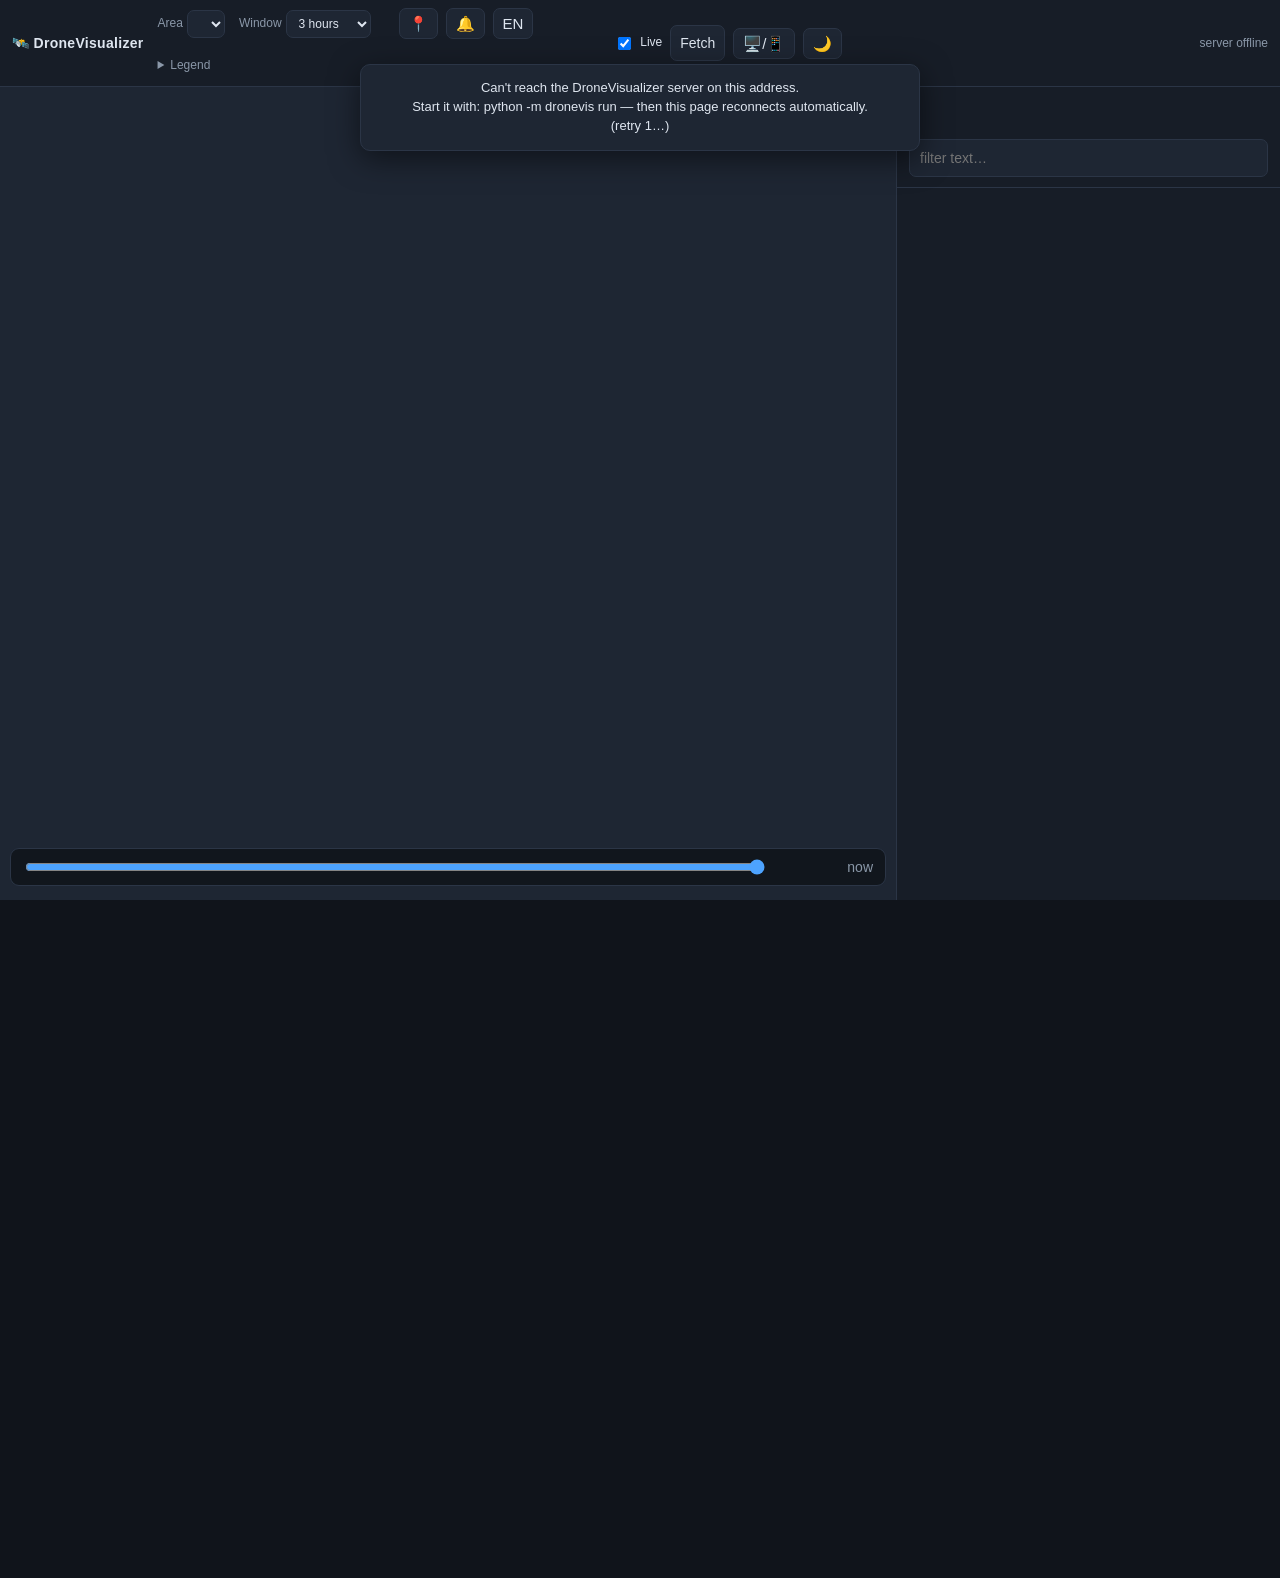
==== dronevis/web/index.html @ 04080d50 "0.9.2: mobile fixes for the 0.9.0 UI Top bar overflowed a phone and didn't scroll: - freshness pill " ====
<!DOCTYPE html>
<html lang="en">
<head>
  <meta charset="utf-8" />
  <meta name="viewport" content="width=device-width, initial-scale=1, viewport-fit=cover, maximum-scale=1, user-scalable=no" />
  <meta name="theme-color" content="#10141b" />
  <meta name="mobile-web-app-capable" content="yes" />
  <meta name="apple-mobile-web-app-capable" content="yes" />
  <meta name="apple-mobile-web-app-status-bar-style" content="black-translucent" />
  <meta name="apple-mobile-web-app-title" content="DroneVis" />
  <title>DroneVisualizer</title>
  <link rel="manifest" href="manifest.webmanifest" />
  <link rel="icon" href="icon.svg" type="image/svg+xml" />
  <link rel="apple-touch-icon" href="icon.svg" />
  <link rel="stylesheet" href="vendor/leaflet/leaflet.css" />
  <link rel="stylesheet" href="style.css" />
</head>
<body>
  <header id="bar">
    <div class="brand">🛰️ <span data-i18n="brand">DroneVisualizer</span></div>

    <button id="filtersToggle" class="icon-btn" aria-label="Filters" title="Filters">☰</button>

    <div id="filters">
      <label><span data-i18n="area">Area</span>
        <select id="area"></select>
      </label>
      <label><span data-i18n="window">Window</span>
        <select id="window">
          <option value="5m">5 min</option>
          <option value="15m">15 min</option>
          <option value="30m">30 min</option>
          <option value="1h">1 hour</option>
          <option value="2h">2 hours</option>
          <option value="3h" selected>3 hours</option>
          <option value="6h">6 hours</option>
          <option value="12h">12 hours</option>
          <option value="24h">24 hours</option>
          <option value="48h">48 hours</option>
        </select>
      </label>
      <div id="threats" class="chips"></div>
      <div id="moreActions">
        <button id="geo" class="icon-btn" title="My location">📍</button>
        <button id="sound" class="icon-btn" title="Alert sound">🔔</button>
        <button id="lang" class="icon-btn" title="Language">EN</button>
      </div>
      <details id="legendBox">
        <summary data-i18n="legend">Legend</summary>
        <div id="legend"></div>
      </details>
    </div>

    <div class="bar-actions">
      <span id="freshness" class="freshness"></span>
      <label class="live"><input type="checkbox" id="live" checked /> <span data-i18n="live">Live</span></label>
      <button id="ingestBtn" data-i18n="fetch" title="Fetch new posts now">Fetch</button>
      <button id="layout" class="icon-btn" title="Layout: auto / desktop / mobile">🖥️</button>
      <button id="theme" class="icon-btn" title="Toggle map theme">🌙</button>
    </div>
    <span id="status" class="status"></span>
  </header>

  <div id="main">
    <div id="mapWrap">
      <div id="map"></div>
      <div id="scrubWrap">
        <input type="range" id="scrub" min="0" max="100" value="100" aria-label="History" />
        <span id="scrubLabel">now</span>
      </div>
    </div>

    <aside id="stream">
      <button id="sheetHandle" aria-label="Expand feed">
        <span class="grip"></span>
        <span id="sheetSummary">Feed</span>
      </button>
      <div class="stream-head">
        <div id="timeline" aria-hidden="true"></div>
        <div id="channels" class="chips"></div>
        <input type="search" id="search" data-i18n-ph="filterText" placeholder="filter text…" />
      </div>
      <ul id="msgs"></ul>
    </aside>
  </div>

  <script src="vendor/leaflet/leaflet.js"></script>
  <script src="app.js"></script>
</body>
</html>
---- dronevis/web/vendor/leaflet/leaflet.css ----
/* required styles */

.leaflet-pane,
.leaflet-tile,
.leaflet-marker-icon,
.leaflet-marker-shadow,
.leaflet-tile-container,
.leaflet-pane > svg,
.leaflet-pane > canvas,
.leaflet-zoom-box,
.leaflet-image-layer,
.leaflet-layer {
	position: absolute;
	left: 0;
	top: 0;
	}
.leaflet-container {
	overflow: hidden;
	}
.leaflet-tile,
.leaflet-marker-icon,
.leaflet-marker-shadow {
	-webkit-user-select: none;
	   -moz-user-select: none;
	        user-select: none;
	  -webkit-user-drag: none;
	}
/* Prevents IE11 from highlighting tiles in blue */
.leaflet-tile::selection {
	background: transparent;
}
/* Safari renders non-retina tile on retina better with this, but Chrome is worse */
.leaflet-safari .leaflet-tile {
	image-rendering: -webkit-optimize-contrast;
	}
/* hack that prevents hw layers "stretching" when loading new tiles */
.leaflet-safari .leaflet-tile-container {
	width: 1600px;
	height: 1600px;
	-webkit-transform-origin: 0 0;
	}
.leaflet-marker-icon,
.leaflet-marker-shadow {
	display: block;
	}
/* .leaflet-container svg: reset svg max-width decleration shipped in Joomla! (joomla.org) 3.x */
/* .leaflet-container img: map is broken in FF if you have max-width: 100% on tiles */
.leaflet-container .leaflet-overlay-pane svg {
	max-width: none !important;
	max-height: none !important;
	}
.leaflet-container .leaflet-marker-pane img,
.leaflet-container .leaflet-shadow-pane img,
.leaflet-container .leaflet-tile-pane img,
.leaflet-container img.leaflet-image-layer,
.leaflet-container .leaflet-tile {
	max-width: none !important;
	max-height: none !important;
	width: auto;
	padding: 0;
	}

.leaflet-container img.leaflet-tile {
	/* See: https://bugs.chromium.org/p/chromium/issues/detail?id=600120 */
	mix-blend-mode: plus-lighter;
}

.leaflet-container.leaflet-touch-zoom {
	-ms-touch-action: pan-x pan-y;
	touch-action: pan-x pan-y;
	}
.leaflet-container.leaflet-touch-drag {
	-ms-touch-action: pinch-zoom;
	/* Fallback for FF which doesn't support pinch-zoom */
	touch-action: none;
	touch-action: pinch-zoom;
}
.leaflet-container.leaflet-touch-drag.leaflet-touch-zoom {
	-ms-touch-action: none;
	touch-action: none;
}
.leaflet-container {
	-webkit-tap-highlight-color: transparent;
}
.leaflet-container a {
	-webkit-tap-highlight-color: rgba(51, 181, 229, 0.4);
}
.leaflet-tile {
	filter: inherit;
	visibility: hidden;
	}
.leaflet-tile-loaded {
	visibility: inherit;
	}
.leaflet-zoom-box {
	width: 0;
	height: 0;
	-moz-box-sizing: border-box;
	     box-sizing: border-box;
	z-index: 800;
	}
/* workaround for https://bugzilla.mozilla.org/show_bug.cgi?id=888319 */
.leaflet-overlay-pane svg {
	-moz-user-select: none;
	}

.leaflet-pane         { z-index: 400; }

.leaflet-tile-pane    { z-index: 200; }
.leaflet-overlay-pane { z-index: 400; }
.leaflet-shadow-pane  { z-index: 500; }
.leaflet-marker-pane  { z-index: 600; }
.leaflet-tooltip-pane   { z-index: 650; }
.leaflet-popup-pane   { z-index: 700; }

.leaflet-map-pane canvas { z-index: 100; }
.leaflet-map-pane svg    { z-index: 200; }

.leaflet-vml-shape {
	width: 1px;
	height: 1px;
	}
.lvml {
	behavior: url(#default#VML);
	display: inline-block;
	position: absolute;
	}


/* control positioning */

.leaflet-control {
	position: relative;
	z-index: 800;
	pointer-events: visiblePainted; /* IE 9-10 doesn't have auto */
	pointer-events: auto;
	}
.leaflet-top,
.leaflet-bottom {
	position: absolute;
	z-index: 1000;
	pointer-events: none;
	}
.leaflet-top {
	top: 0;
	}
.leaflet-right {
	right: 0;
	}
.leaflet-bottom {
	bottom: 0;
	}
.leaflet-left {
	left: 0;
	}
.leaflet-control {
	float: left;
	clear: both;
	}
.leaflet-right .leaflet-control {
	float: right;
	}
.leaflet-top .leaflet-control {
	margin-top: 10px;
	}
.leaflet-bottom .leaflet-control {
	margin-bottom: 10px;
	}
.leaflet-left .leaflet-control {
	margin-left: 10px;
	}
.leaflet-right .leaflet-control {
	margin-right: 10px;
	}


/* zoom and fade animations */

.leaflet-fade-anim .leaflet-popup {
	opacity: 0;
	-webkit-transition: opacity 0.2s linear;
	   -moz-transition: opacity 0.2s linear;
	        transition: opacity 0.2s linear;
	}
.leaflet-fade-anim .leaflet-map-pane .leaflet-popup {
	opacity: 1;
	}
.leaflet-zoom-animated {
	-webkit-transform-origin: 0 0;
	    -ms-transform-origin: 0 0;
	        transform-origin: 0 0;
	}
svg.leaflet-zoom-animated {
	will-change: transform;
}

.leaflet-zoom-anim .leaflet-zoom-animated {
	-webkit-transition: -webkit-transform 0.25s cubic-bezier(0,0,0.25,1);
	   -moz-transition:    -moz-transform 0.25s cubic-bezier(0,0,0.25,1);
	        transition:         transform 0.25s cubic-bezier(0,0,0.25,1);
	}
.leaflet-zoom-anim .leaflet-tile,
.leaflet-pan-anim .leaflet-tile {
	-webkit-transition: none;
	   -moz-transition: none;
	        transition: none;
	}

.leaflet-zoom-anim .leaflet-zoom-hide {
	visibility: hidden;
	}


/* cursors */

.leaflet-interactive {
	cursor: pointer;
	}
.leaflet-grab {
	cursor: -webkit-grab;
	cursor:    -moz-grab;
	cursor:         grab;
	}
.leaflet-crosshair,
.leaflet-crosshair .leaflet-interactive {
	cursor: crosshair;
	}
.leaflet-popup-pane,
.leaflet-control {
	cursor: auto;
	}
.leaflet-dragging .leaflet-grab,
.leaflet-dragging .leaflet-grab .leaflet-interactive,
.leaflet-dragging .leaflet-marker-draggable {
	cursor: move;
	cursor: -webkit-grabbing;
	cursor:    -moz-grabbing;
	cursor:         grabbing;
	}

/* marker & overlays interactivity */
.leaflet-marker-icon,
.leaflet-marker-shadow,
.leaflet-image-layer,
.leaflet-pane > svg path,
.leaflet-tile-container {
	pointer-events: none;
	}

.leaflet-marker-icon.leaflet-interactive,
.leaflet-image-layer.leaflet-interactive,
.leaflet-pane > svg path.leaflet-interactive,
svg.leaflet-image-layer.leaflet-interactive path {
	pointer-events: visiblePainted; /* IE 9-10 doesn't have auto */
	pointer-events: auto;
	}

/* visual tweaks */

.leaflet-container {
	background: #ddd;
	outline-offset: 1px;
	}
.leaflet-container a {
	color: #0078A8;
	}
.leaflet-zoom-box {
	border: 2px dotted #38f;
	background: rgba(255,255,255,0.5);
	}


/* general typography */
.leaflet-container {
	font-family: "Helvetica Neue", Arial, Helvetica, sans-serif;
	font-size: 12px;
	font-size: 0.75rem;
	line-height: 1.5;
	}


/* general toolbar styles */

.leaflet-bar {
	box-shadow: 0 1px 5px rgba(0,0,0,0.65);
	border-radius: 4px;
	}
.leaflet-bar a {
	background-color: #fff;
	border-bottom: 1px solid #ccc;
	width: 26px;
	height: 26px;
	line-height: 26px;
	display: block;
	text-align: center;
	text-decoration: none;
	color: black;
	}
.leaflet-bar a,
.leaflet-control-layers-toggle {
	background-position: 50% 50%;
	background-repeat: no-repeat;
	display: block;
	}
.leaflet-bar a:hover,
.leaflet-bar a:focus {
	background-color: #f4f4f4;
	}
.leaflet-bar a:first-child {
	border-top-left-radius: 4px;
	border-top-right-radius: 4px;
	}
.leaflet-bar a:last-child {
	border-bottom-left-radius: 4px;
	border-bottom-right-radius: 4px;
	border-bottom: none;
	}
.leaflet-bar a.leaflet-disabled {
	cursor: default;
	background-color: #f4f4f4;
	color: #bbb;
	}

.leaflet-touch .leaflet-bar a {
	width: 30px;
	height: 30px;
	line-height: 30px;
	}
.leaflet-touch .leaflet-bar a:first-child {
	border-top-left-radius: 2px;
	border-top-right-radius: 2px;
	}
.leaflet-touch .leaflet-bar a:last-child {
	border-bottom-left-radius: 2px;
	border-bottom-right-radius: 2px;
	}

/* zoom control */

.leaflet-control-zoom-in,
.leaflet-control-zoom-out {
	font: bold 18px 'Lucida Console', Monaco, monospace;
	text-indent: 1px;
	}

.leaflet-touch .leaflet-control-zoom-in, .leaflet-touch .leaflet-control-zoom-out  {
	font-size: 22px;
	}


/* layers control */

.leaflet-control-layers {
	box-shadow: 0 1px 5px rgba(0,0,0,0.4);
	background: #fff;
	border-radius: 5px;
	}
.leaflet-control-layers-toggle {
	background-image: url(images/layers.png);
	width: 36px;
	height: 36px;
	}
.leaflet-retina .leaflet-control-layers-toggle {
	background-image: url(images/layers-2x.png);
	background-size: 26px 26px;
	}
.leaflet-touch .leaflet-control-layers-toggle {
	width: 44px;
	height: 44px;
	}
.leaflet-control-layers .leaflet-control-layers-list,
.leaflet-control-layers-expanded .leaflet-control-layers-toggle {
	display: none;
	}
.leaflet-control-layers-expanded .leaflet-control-layers-list {
	display: block;
	position: relative;
	}
.leaflet-control-layers-expanded {
	padding: 6px 10px 6px 6px;
	color: #333;
	background: #fff;
	}
.leaflet-control-layers-scrollbar {
	overflow-y: scroll;
	overflow-x: hidden;
	padding-right: 5px;
	}
.leaflet-control-layers-selector {
	margin-top: 2px;
	position: relative;
	top: 1px;
	}
.leaflet-control-layers label {
	display: block;
	font-size: 13px;
	font-size: 1.08333em;
	}
.leaflet-control-layers-separator {
	height: 0;
	border-top: 1px solid #ddd;
	margin: 5px -10px 5px -6px;
	}

/* Default icon URLs */
.leaflet-default-icon-path { /* used only in path-guessing heuristic, see L.Icon.Default */
	background-image: url(images/marker-icon.png);
	}


/* attribution and scale controls */

.leaflet-container .leaflet-control-attribution {
	background: #fff;
	background: rgba(255, 255, 255, 0.8);
	margin: 0;
	}
.leaflet-control-attribution,
.leaflet-control-scale-line {
	padding: 0 5px;
	color: #333;
	line-height: 1.4;
	}
.leaflet-control-attribution a {
	text-decoration: none;
	}
.leaflet-control-attribution a:hover,
.leaflet-control-attribution a:focus {
	text-decoration: underline;
	}
.leaflet-attribution-flag {
	display: inline !important;
	vertical-align: baseline !important;
	width: 1em;
	height: 0.6669em;
	}
.leaflet-left .leaflet-control-scale {
	margin-left: 5px;
	}
.leaflet-bottom .leaflet-control-scale {
	margin-bottom: 5px;
	}
.leaflet-control-scale-line {
	border: 2px solid #777;
	border-top: none;
	line-height: 1.1;
	padding: 2px 5px 1px;
	white-space: nowrap;
	-moz-box-sizing: border-box;
	     box-sizing: border-box;
	background: rgba(255, 255, 255, 0.8);
	text-shadow: 1px 1px #fff;
	}
.leaflet-control-scale-line:not(:first-child) {
	border-top: 2px solid #777;
	border-bottom: none;
	margin-top: -2px;
	}
.leaflet-control-scale-line:not(:first-child):not(:last-child) {
	border-bottom: 2px solid #777;
	}

.leaflet-touch .leaflet-control-attribution,
.leaflet-touch .leaflet-control-layers,
.leaflet-touch .leaflet-bar {
	box-shadow: none;
	}
.leaflet-touch .leaflet-control-layers,
.leaflet-touch .leaflet-bar {
	border: 2px solid rgba(0,0,0,0.2);
	background-clip: padding-box;
	}


/* popup */

.leaflet-popup {
	position: absolute;
	text-align: center;
	margin-bottom: 20px;
	}
.leaflet-popup-content-wrapper {
	padding: 1px;
	text-align: left;
	border-radius: 12px;
	}
.leaflet-popup-content {
	margin: 13px 24px 13px 20px;
	line-height: 1.3;
	font-size: 13px;
	font-size: 1.08333em;
	min-height: 1px;
	}
.leaflet-popup-content p {
	margin: 17px 0;
	margin: 1.3em 0;
	}
.leaflet-popup-tip-container {
	width: 40px;
	height: 20px;
	position: absolute;
	left: 50%;
	margin-top: -1px;
	margin-left: -20px;
	overflow: hidden;
	pointer-events: none;
	}
.leaflet-popup-tip {
	width: 17px;
	height: 17px;
	padding: 1px;

	margin: -10px auto 0;
	pointer-events: auto;

	-webkit-transform: rotate(45deg);
	   -moz-transform: rotate(45deg);
	    -ms-transform: rotate(45deg);
	        transform: rotate(45deg);
	}
.leaflet-popup-content-wrapper,
.leaflet-popup-tip {
	background: white;
	color: #333;
	box-shadow: 0 3px 14px rgba(0,0,0,0.4);
	}
.leaflet-container a.leaflet-popup-close-button {
	position: absolute;
	top: 0;
	right: 0;
	border: none;
	text-align: center;
	width: 24px;
	height: 24px;
	font: 16px/24px Tahoma, Verdana, sans-serif;
	color: #757575;
	text-decoration: none;
	background: transparent;
	}
.leaflet-container a.leaflet-popup-close-button:hover,
.leaflet-container a.leaflet-popup-close-button:focus {
	color: #585858;
	}
.leaflet-popup-scrolled {
	overflow: auto;
	}

.leaflet-oldie .leaflet-popup-content-wrapper {
	-ms-zoom: 1;
	}
.leaflet-oldie .leaflet-popup-tip {
	width: 24px;
	margin: 0 auto;

	-ms-filter: "progid:DXImageTransform.Microsoft.Matrix(M11=0.70710678, M12=0.70710678, M21=-0.70710678, M22=0.70710678)";
	filter: progid:DXImageTransform.Microsoft.Matrix(M11=0.70710678, M12=0.70710678, M21=-0.70710678, M22=0.70710678);
	}

.leaflet-oldie .leaflet-control-zoom,
.leaflet-oldie .leaflet-control-layers,
.leaflet-oldie .leaflet-popup-content-wrapper,
.leaflet-oldie .leaflet-popup-tip {
	border: 1px solid #999;
	}


/* div icon */

.leaflet-div-icon {
	background: #fff;
	border: 1px solid #666;
	}


/* Tooltip */
/* Base styles for the element that has a tooltip */
.leaflet-tooltip {
	position: absolute;
	padding: 6px;
	background-color: #fff;
	border: 1px solid #fff;
	border-radius: 3px;
	color: #222;
	white-space: nowrap;
	-webkit-user-select: none;
	-moz-user-select: none;
	-ms-user-select: none;
	user-select: none;
	pointer-events: none;
	box-shadow: 0 1px 3px rgba(0,0,0,0.4);
	}
.leaflet-tooltip.leaflet-interactive {
	cursor: pointer;
	pointer-events: auto;
	}
.leaflet-tooltip-top:before,
.leaflet-tooltip-bottom:before,
.leaflet-tooltip-left:before,
.leaflet-tooltip-right:before {
	position: absolute;
	pointer-events: none;
	border: 6px solid transparent;
	background: transparent;
	content: "";
	}

/* Directions */

.leaflet-tooltip-bottom {
	margin-top: 6px;
}
.leaflet-tooltip-top {
	margin-top: -6px;
}
.leaflet-tooltip-bottom:before,
.leaflet-tooltip-top:before {
	left: 50%;
	margin-left: -6px;
	}
.leaflet-tooltip-top:before {
	bottom: 0;
	margin-bottom: -12px;
	border-top-color: #fff;
	}
.leaflet-tooltip-bottom:before {
	top: 0;
	margin-top: -12px;
	margin-left: -6px;
	border-bottom-color: #fff;
	}
.leaflet-tooltip-left {
	margin-left: -6px;
}
.leaflet-tooltip-right {
	margin-left: 6px;
}
.leaflet-tooltip-left:before,
.leaflet-tooltip-right:before {
	top: 50%;
	margin-top: -6px;
	}
.leaflet-tooltip-left:before {
	right: 0;
	margin-right: -12px;
	border-left-color: #fff;
	}
.leaflet-tooltip-right:before {
	left: 0;
	margin-left: -12px;
	border-right-color: #fff;
	}

/* Printing */

@media print {
	/* Prevent printers from removing background-images of controls. */
	.leaflet-control {
		-webkit-print-color-adjust: exact;
		print-color-adjust: exact;
		}
	}
---- dronevis/web/style.css ----
:root {
  --bg: #10141b;
  --panel: #171d27;
  --panel-2: #1e2633;
  --line: #2b3546;
  --text: #dfe6f0;
  --muted: #8a97a8;
  --accent: #4da3ff;
  --bar-h: 52px;
  --sheet-peek: 60px;
  --safe-b: env(safe-area-inset-bottom, 0px);
}

* { box-sizing: border-box; }

html { height: 100%; }
body {
  margin: 0;
  height: 100%;
  display: flex;
  flex-direction: column;
  overflow: hidden;
  font: 14px/1.45 -apple-system, "Segoe UI", Roboto, Ubuntu, sans-serif;
  color: var(--text);
  background: var(--bg);
  -webkit-tap-highlight-color: transparent;
}

/* ============================================================ top bar */
#bar {
  position: relative;
  z-index: 1100;               /* above Leaflet's controls (1000) */
  flex: 0 0 auto;
  display: flex;
  align-items: center;
  gap: 10px;
  padding: 8px 12px;
  min-height: var(--bar-h);
  background: var(--panel);
  border-bottom: 1px solid var(--line);
}
.brand { font-weight: 700; letter-spacing: .3px; white-space: nowrap; }
.brand span { display: none; }

#bar label { color: var(--muted); font-size: 12px; display: flex; gap: 6px; align-items: center; }
#bar select, #bar input[type="search"], #bar button {
  background: var(--panel-2);
  color: var(--text);
  border: 1px solid var(--line);
  border-radius: 7px;
  padding: 7px 9px;
  font: inherit;
}
#bar button { cursor: pointer; }
#bar button:hover { border-color: var(--accent); }
#bar .icon-btn { padding: 7px 9px; font-size: 15px; line-height: 1; }

.bar-actions {
  display: flex; align-items: center; gap: 8px;
  margin-left: auto; min-width: 0;
  overflow-x: auto; scrollbar-width: none;
}
.bar-actions::-webkit-scrollbar { display: none; }
.bar-actions > * { flex-shrink: 0; }
#moreActions { display: flex; gap: 8px; }
.live { color: var(--text) !important; }
.status {
  position: absolute;
  left: 12px; bottom: -18px;
  color: var(--muted); font-size: 11px; white-space: nowrap;
  pointer-events: none;
}

.chips { display: flex; gap: 6px; }
.chip {
  display: inline-flex;
  align-items: center;
  gap: 5px;
  padding: 6px 10px;
  border-radius: 999px;
  border: 1px solid var(--line);
  background: var(--panel-2);
  cursor: pointer;
  font-size: 12px;
  white-space: nowrap;
  user-select: none;
}
.chip input { display: none; }
.chip .dot { width: 9px; height: 9px; border-radius: 50%; flex-shrink: 0; }
.chip.off { opacity: .36; }

/* ---- filters: a drop-down drawer on phones, inline on desktop ---- */
#filtersToggle { flex-shrink: 0; }
#filters {
  position: absolute;
  z-index: 1100;
  top: 100%; left: 0; right: 0;
  display: none;
  flex-direction: column;
  gap: 12px;
  padding: 14px;
  background: var(--panel);
  border-bottom: 1px solid var(--line);
  box-shadow: 0 12px 24px rgba(0, 0, 0, .4);
  max-height: 70vh;
  overflow-y: auto;
}
body.filters-open #filters { display: flex; }
#filters label { flex-direction: column; align-items: stretch; gap: 4px; }
#filters #threats { flex-wrap: wrap; }

/* ---- keep the top bar on one row on phones (it scrolls if it must) ---- */
body:not(.is-desktop) #bar { gap: 6px; padding: 8px 10px; }
body:not(.is-desktop) #freshness {
  min-width: 34px; text-align: center; padding-inline: 6px;
}
@media (max-width: 430px) {
  body:not(.is-desktop) .live span { display: none; }
  body:not(.is-desktop) #bar button { padding: 6px 8px; }
  body:not(.is-desktop) #bar .icon-btn { padding: 6px 7px; font-size: 14px; }
}

/* ============================================================ layout */
#main { position: relative; flex: 1 1 auto; min-height: 0; }

#mapWrap { position: absolute; inset: 0; }
#map { position: absolute; inset: 0; background: var(--panel-2); }

#scrubWrap {
  position: absolute;
  left: 10px; right: 10px;
  bottom: calc(var(--sheet-peek) + 10px + var(--safe-b));
  z-index: 500;
  background: rgba(16, 20, 27, .85);
  border: 1px solid var(--line);
  border-radius: 9px;
  padding: 8px 12px;
  display: flex; align-items: center; gap: 10px;
  backdrop-filter: blur(3px);
}
#scrub { flex: 1; accent-color: var(--accent); }
#scrubLabel { color: var(--muted); font-variant-numeric: tabular-nums; min-width: 96px; text-align: right; }

/* ============================================================ feed / bottom sheet */
#stream {
  position: absolute;
  left: 0; right: 0; bottom: 0;
  height: 82vh;
  z-index: 800;
  display: flex;
  flex-direction: column;
  background: var(--panel);
  border-top: 1px solid var(--line);
  border-radius: 16px 16px 0 0;
  box-shadow: 0 -8px 30px rgba(0, 0, 0, .45);
  transform: translateY(calc(82vh - var(--sheet-peek) - var(--safe-b)));
  transition: transform .28s cubic-bezier(.4, 0, .2, 1);
  will-change: transform;
}
body.sheet-mid #stream { transform: translateY(42vh); }
body.sheet-open #stream { transform: translateY(0); }
body.sheet-mid .stream-head { display: flex; }

#sheetHandle {
  all: unset;
  display: flex;
  flex-direction: column;
  align-items: center;
  gap: 6px;
  padding: 8px 12px 10px;
  cursor: pointer;
  flex-shrink: 0;
}
#sheetHandle .grip {
  width: 40px; height: 4px; border-radius: 2px;
  background: var(--line);
}
#sheetHandle #sheetSummary {
  font-size: 12px; color: var(--muted);
  display: flex; align-items: center; gap: 6px;
  max-width: 92vw; white-space: nowrap; overflow: hidden; text-overflow: ellipsis;
}
#sheetHandle #sheetSummary::before { content: "▲"; font-size: 9px; flex-shrink: 0; }
body.sheet-open #sheetHandle #sheetSummary::before { content: "▼"; }

.stream-head {
  padding: 6px 12px 10px;
  border-bottom: 1px solid var(--line);
  display: none;
  flex-direction: column; gap: 8px;
  flex-shrink: 0;
}
body.sheet-open .stream-head { display: flex; }
.stream-head #channels { flex-wrap: wrap; }
.stream-head input[type="search"] {
  background: var(--panel-2); color: var(--text);
  border: 1px solid var(--line); border-radius: 7px; padding: 8px 10px; font: inherit;
}

#msgs {
  list-style: none; margin: 0; padding: 0;
  overflow-y: auto; -webkit-overflow-scrolling: touch;
  flex: 1;
  padding-bottom: var(--safe-b);
}
.msg { padding: 10px 12px; border-bottom: 1px solid var(--line); cursor: pointer; }
.msg:active { background: var(--panel-2); }
.msg.locatable::after {
  content: "◎ show on map";
  display: inline-block; margin-top: 4px;
  font-size: 10px; color: var(--accent);
}
.msg .meta { display: flex; justify-content: space-between; gap: 8px; color: var(--muted); font-size: 11px; margin-bottom: 3px; }
.msg .meta a { color: var(--accent); text-decoration: none; }
.msg .body { white-space: pre-wrap; word-break: break-word; }
.msg.hot { box-shadow: inset 3px 0 0 var(--accent); }

.tags { margin-top: 6px; display: flex; flex-wrap: wrap; gap: 4px; }
.tag {
  font-size: 11px; padding: 2px 7px; border-radius: 4px;
  background: var(--panel-2); border: 1px solid var(--line); color: var(--text);
}
.tag .dot { display: inline-block; width: 7px; height: 7px; border-radius: 50%; margin-right: 4px; vertical-align: middle; }

/* ============================================================ Leaflet popup */
.leaflet-popup-content { margin: 10px 12px; font-size: 13px; }
.pp-h { font-weight: 700; margin-bottom: 4px; }
.pp-row { color: #333; }
.pp-src { margin-top: 6px; padding-top: 6px; border-top: 1px solid #ddd; font-size: 12px; max-height: 160px; overflow-y: auto; }
.pp-src a { color: #0067d6; text-decoration: none; }
.leaflet-control-zoom { margin-bottom: 8px !important; }

/* ---- night mode: invert the normal OSM tiles, no external CDN ----
   filter the whole tile PANE (one compositing layer) not each tile, or the
   filter flickers off while new tiles load during a pan/zoom */
.leaflet-container.tiles-invert .leaflet-tile-pane {
  filter: invert(1) hue-rotate(180deg) brightness(0.95) contrast(0.85)
          saturate(0.7) grayscale(0.2);
}
.map-dark .leaflet-popup-content-wrapper,
.map-dark .leaflet-popup-tip {
  background: var(--panel-2);
  color: var(--text);
  box-shadow: 0 3px 20px rgba(0, 0, 0, .55);
}
.map-dark .pp-row { color: var(--muted); }
.map-dark .pp-src { border-top-color: var(--line); }
.map-dark .pp-src a,
.map-dark .leaflet-popup-content a { color: var(--accent); }
.map-dark .leaflet-bar a {
  background: var(--panel-2); color: var(--text); border-color: var(--line);
}
.map-dark .leaflet-bar a:hover { background: var(--panel); }
.map-dark .leaflet-control-attribution {
  background: rgba(23, 29, 39, .82); color: var(--muted);
}
.map-dark .leaflet-control-attribution a { color: var(--muted); }
.map-dark #scrubWrap { background: rgba(8, 10, 14, .86); }

.leaflet-tooltip.count-badge {
  background: transparent; border: none; box-shadow: none;
  padding: 0; margin: 0;
  font: 700 11px/1 -apple-system, "Segoe UI", sans-serif;
  color: #fff;
  text-shadow: 0 0 3px rgba(0, 0, 0, .9), 0 0 3px rgba(0, 0, 0, .9);
  pointer-events: none;
}
.leaflet-tooltip.count-badge::before { display: none; }

/* ============================================================ Phase 4 UI */
/* freshness pill */
.freshness {
  font-size: 11px; font-variant-numeric: tabular-nums;
  padding: 3px 8px; border-radius: 999px;
  border: 1px solid var(--line); background: var(--panel-2); color: var(--muted);
  white-space: nowrap;
}
.freshness:empty { display: none; }
.freshness.ok { color: #7fd18c; border-color: #2f5c39; }
.freshness.warn { color: #e8c46a; border-color: #6a5a2a; }
.freshness.bad {
  color: #fff; background: #b3402f; border-color: #d9573f;
  animation: fpulse 1.4s ease-in-out infinite;
}
@keyframes fpulse { 50% { opacity: .55; } }

/* whole-screen flash when a new threat appears */
body.flash #main::after {
  content: ""; position: absolute; inset: 0; z-index: 1200; pointer-events: none;
  background: radial-gradient(circle at 50% 40%, rgba(230,73,61,.28), transparent 70%);
  animation: flashout .9s ease-out forwards;
}
@keyframes flashout { from { opacity: 1; } to { opacity: 0; } }

/* threat chips grouped by family */
.chip-group { display: flex; flex-wrap: wrap; align-items: center; gap: 5px; }
.chip-group + .chip-group { margin-top: 4px; }
.chip-group-label {
  all: unset; cursor: pointer;
  font-size: 10px; text-transform: uppercase; letter-spacing: .6px;
  color: var(--muted); padding: 2px 6px 2px 0; min-width: 52px;
}
.chip-group-label:hover { color: var(--accent); }

/* legend */
#legendBox { width: 100%; font-size: 12px; }
#legendBox summary { cursor: pointer; color: var(--muted); padding: 4px 0; }
#legend { display: grid; grid-template-columns: 1fr 1fr; gap: 2px 14px; padding: 4px 0; }
#legend .lg-fam {
  grid-column: 1 / -1; margin-top: 6px;
  font-size: 10px; text-transform: uppercase; letter-spacing: .6px; color: var(--muted);
}
#legend .lg-row { display: flex; align-items: center; gap: 6px; }
#legend .dot { width: 9px; height: 9px; border-radius: 50%; flex-shrink: 0; }

/* activity sparkline */
#timeline { height: 30px; width: 100%; }
#timeline svg { width: 100%; height: 100%; display: block; }
#timeline rect { fill: var(--accent); opacity: .55; }

/* "my location" */
.here-pin { font-size: 20px; line-height: 1; text-align: center; filter: drop-shadow(0 1px 2px rgba(0,0,0,.6)); }
#geo.on { border-color: var(--accent); color: var(--accent); }
#geo.busy { opacity: .5; }
.pp-here { color: var(--accent) !important; font-weight: 600; }

/* feed rows tied to the clicked map marker */
.msg.pinned { background: rgba(77,163,255,.14); box-shadow: inset 3px 0 0 var(--accent); }

#banner {
  position: fixed;
  left: 50%; top: calc(var(--bar-h) + 12px);
  transform: translateX(-50%);
  z-index: 2000;
  width: min(560px, calc(100vw - 24px));
  padding: 14px 18px;
  border: 1px solid var(--line);
  border-radius: 10px;
  background: var(--panel-2);
  color: var(--text);
  box-shadow: 0 8px 30px rgba(0, 0, 0, .5);
  white-space: pre-line;
  font-size: 13px;
  text-align: center;
}

/* ============================================================ desktop
   Applied via body.is-desktop (set by JS from the layout toggle: auto /
   force-PC / force-mobile), NOT a bare media query, so the header button
   can override it at any width. */
body.is-desktop { --sheet-peek: 0px; }
body.is-desktop .brand span { display: inline; }
body.is-desktop #bar { gap: 14px; flex-wrap: wrap; }
body.is-desktop #filtersToggle { display: none; }
body.is-desktop #filters {
  position: static; display: flex; flex-direction: row; align-items: center;
  flex-wrap: wrap; gap: 14px; padding: 0; background: none; box-shadow: none;
  border: none; max-height: none; overflow: visible;
}
body.is-desktop #filters label { flex-direction: row; align-items: center; }
body.is-desktop #filters #threats { flex-wrap: wrap; gap: 5px; }
body.is-desktop #filters .chip { padding: 4px 8px; font-size: 11px; }
body.is-desktop #bar select { padding: 5px 8px; }
body.is-desktop .bar-actions { margin-left: 0; }
body.is-desktop .status { position: static; margin-left: auto; font-size: 12px; }

body.is-desktop #main { display: flex; }
body.is-desktop #mapWrap { position: relative; inset: auto; flex: 1; min-width: 0; }
body.is-desktop #scrubWrap { bottom: 14px; }

body.is-desktop #stream {
  position: static;
  width: 384px; flex-shrink: 0; height: auto;
  transform: none !important;
  border-top: none; border-left: 1px solid var(--line);
  border-radius: 0; box-shadow: none;
}
body.is-desktop #sheetHandle { display: none; }
body.is-desktop .stream-head { display: flex; }
body.is-desktop .msg.locatable::after { content: none; }
body.is-desktop .msg { cursor: default; }
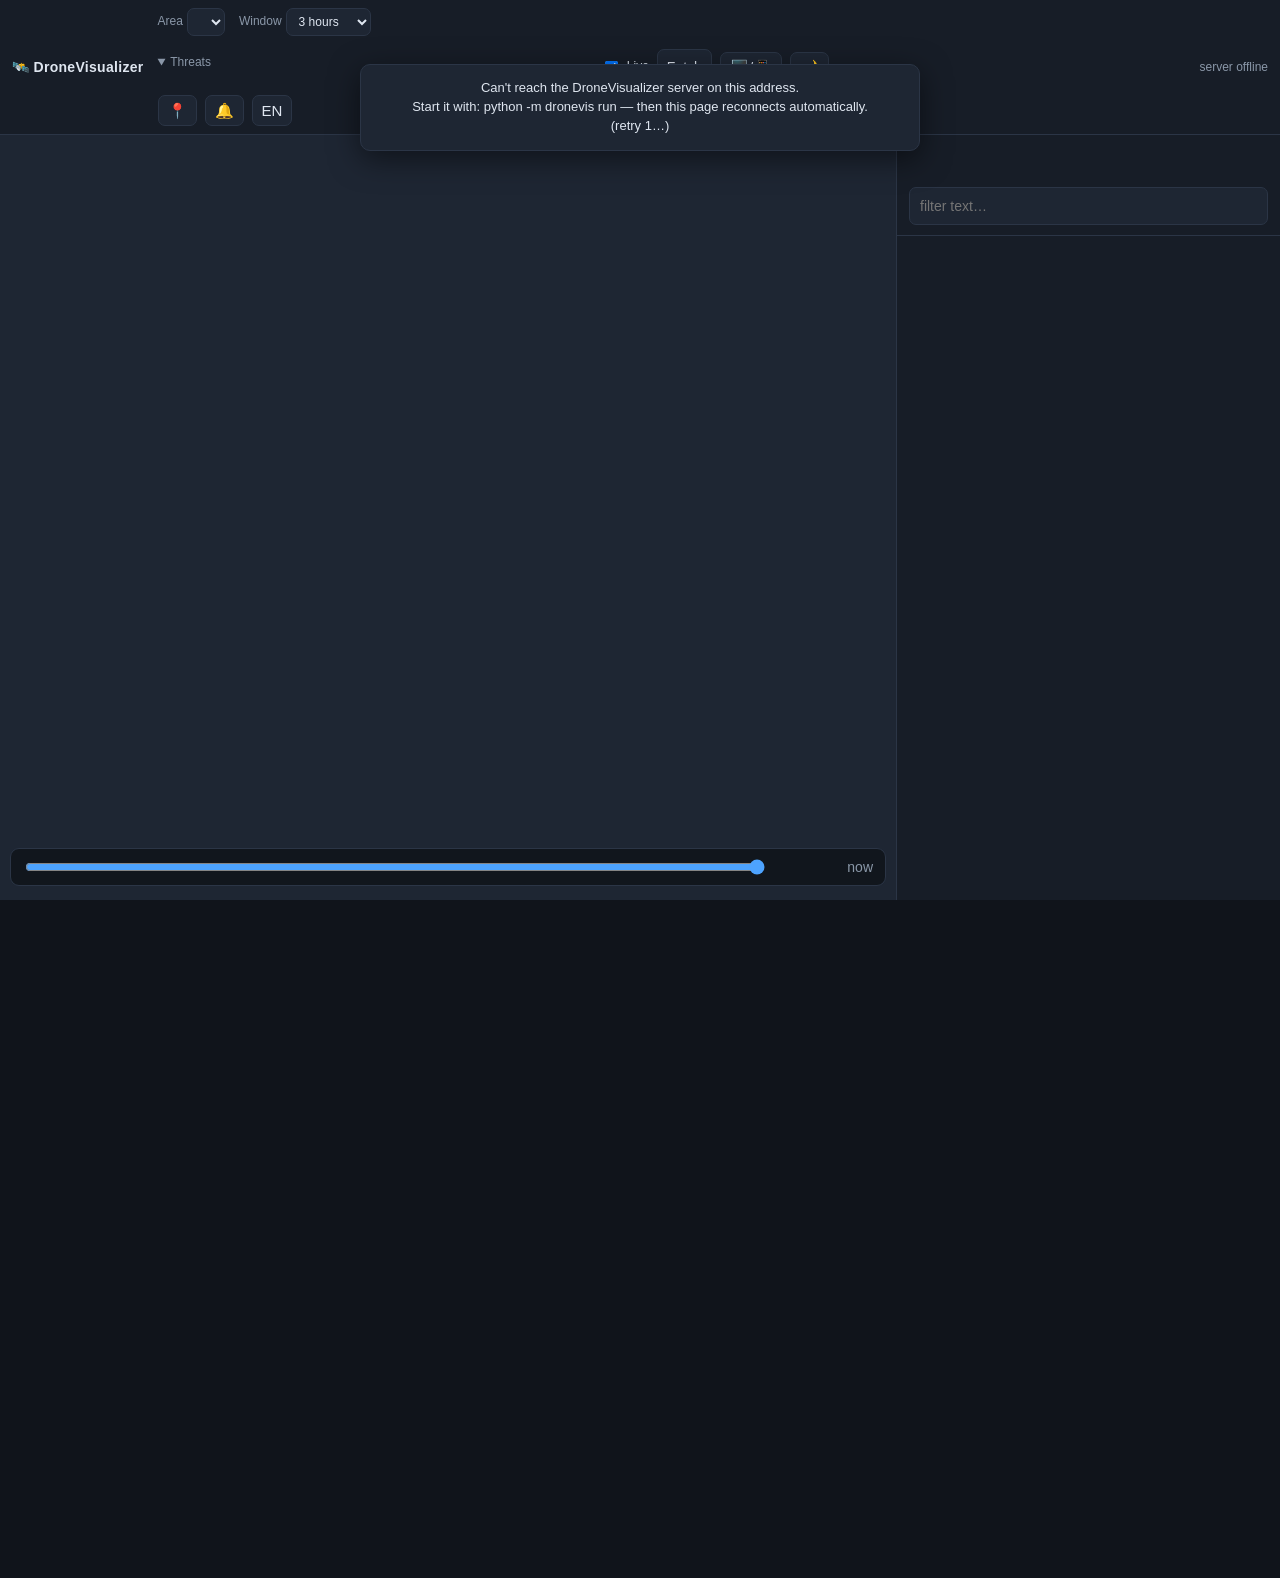
==== commit 6932517d: "web: drop the separate Legend, fold it into the threat groups The Legend block just re-listed the fa" ====
--- a/dronevis/web/index.html
+++ b/dronevis/web/index.html
@@ -39,16 +39,15 @@
           <option value="48h">48 hours</option>
         </select>
       </label>
-      <div id="threats" class="chips"></div>
+      <details id="threatsBox" open>
+        <summary data-i18n="threats">Threats</summary>
+        <div id="threats" class="chips"></div>
+      </details>
       <div id="moreActions">
         <button id="geo" class="icon-btn" title="My location">📍</button>
         <button id="sound" class="icon-btn" title="Alert sound">🔔</button>
         <button id="lang" class="icon-btn" title="Language">EN</button>
       </div>
-      <details id="legendBox">
-        <summary data-i18n="legend">Legend</summary>
-        <div id="legend"></div>
-      </details>
     </div>
 
     <div class="bar-actions">
--- a/dronevis/web/style.css
+++ b/dronevis/web/style.css
@@ -292,7 +292,15 @@
 }
 @keyframes flashout { from { opacity: 1; } to { opacity: 0; } }
 
-/* threat chips grouped by family */
+/* threat chips grouped by family - the groups double as the colour legend,
+   wrapped in a <details> so the whole block can be collapsed when not needed */
+#threatsBox { width: 100%; }
+#threatsBox > summary {
+  cursor: pointer; color: var(--muted); padding: 4px 0;
+  font-size: 12px; list-style-position: inside; user-select: none;
+}
+#threatsBox[open] > summary { margin-bottom: 6px; }
+#threatsBox #threats { flex-wrap: wrap; }
 .chip-group { display: flex; flex-wrap: wrap; align-items: center; gap: 5px; }
 .chip-group + .chip-group { margin-top: 4px; }
 .chip-group-label {
@@ -302,16 +310,7 @@
 }
 .chip-group-label:hover { color: var(--accent); }
 
-/* legend */
-#legendBox { width: 100%; font-size: 12px; }
-#legendBox summary { cursor: pointer; color: var(--muted); padding: 4px 0; }
-#legend { display: grid; grid-template-columns: 1fr 1fr; gap: 2px 14px; padding: 4px 0; }
-#legend .lg-fam {
-  grid-column: 1 / -1; margin-top: 6px;
-  font-size: 10px; text-transform: uppercase; letter-spacing: .6px; color: var(--muted);
-}
-#legend .lg-row { display: flex; align-items: center; gap: 6px; }
-#legend .dot { width: 9px; height: 9px; border-radius: 50%; flex-shrink: 0; }
+/* activity sparkline */
 
 /* activity sparkline */
 #timeline { height: 30px; width: 100%; }
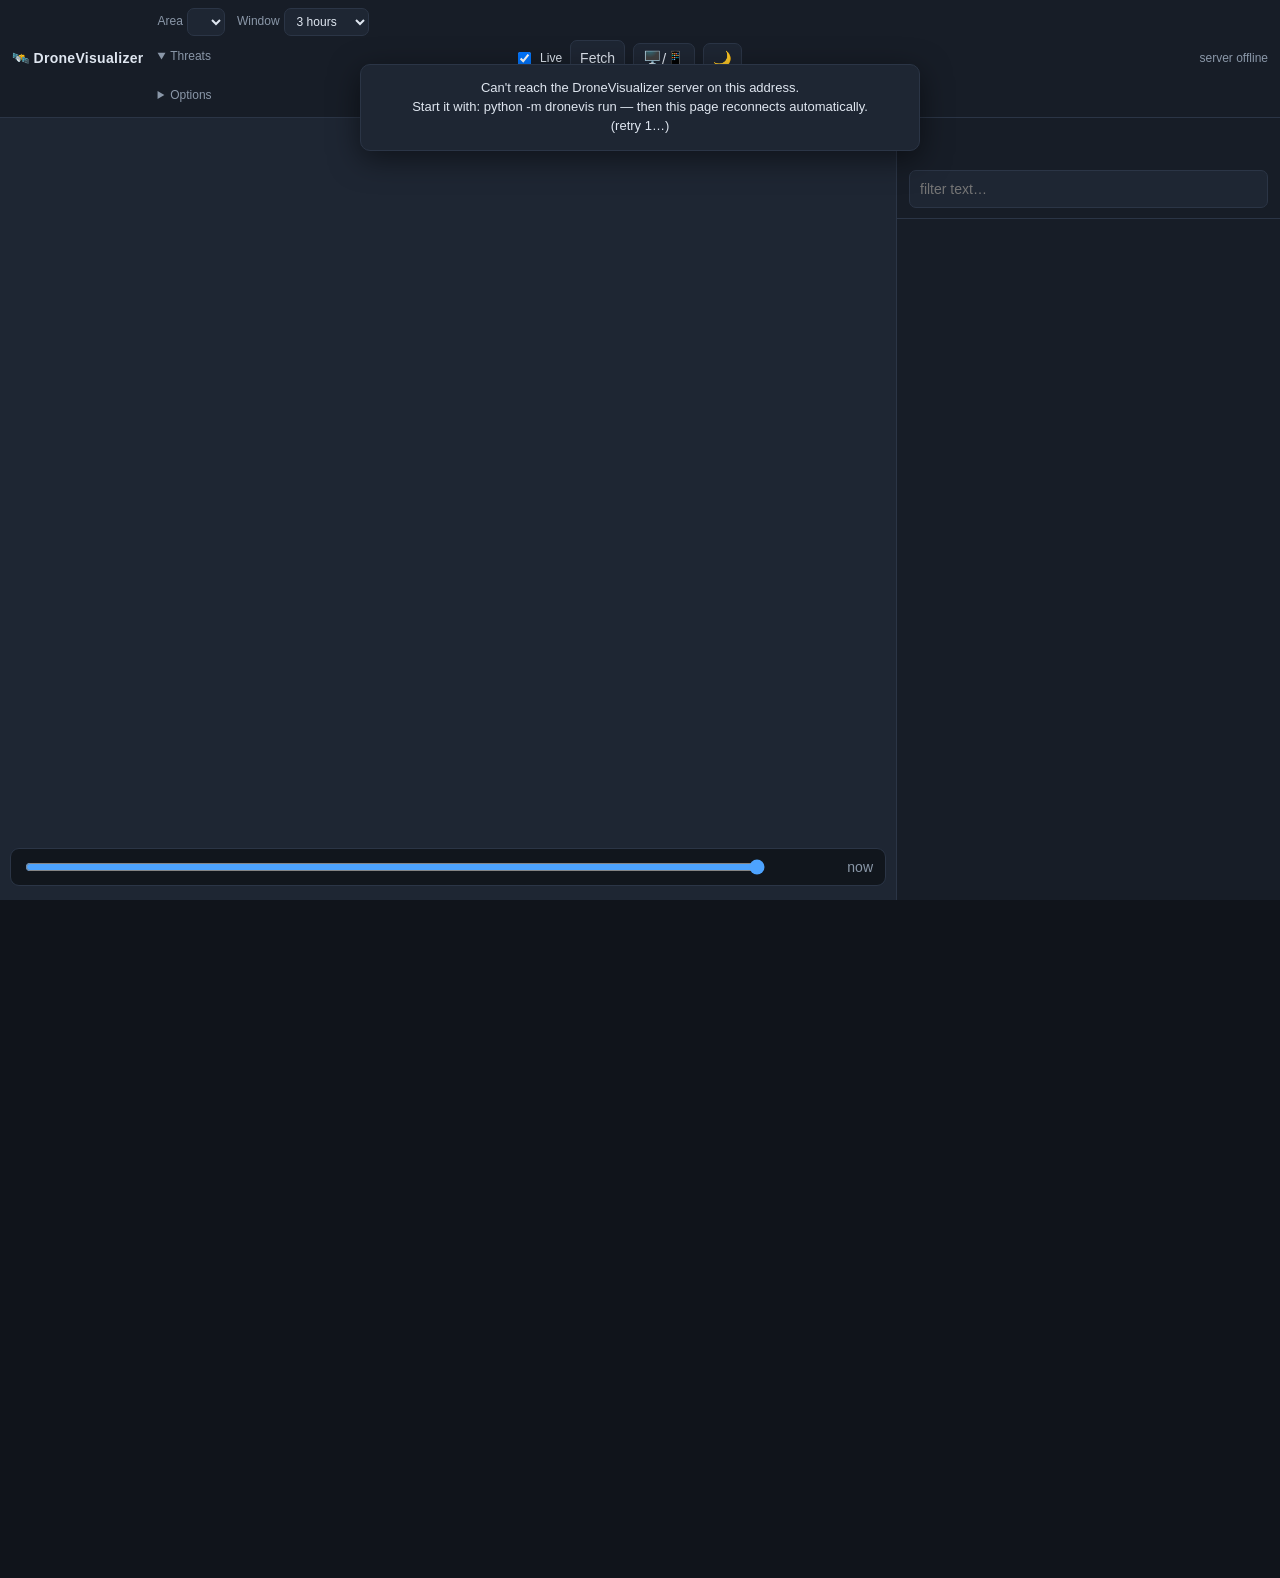
==== commit 671e6995: "0.9.4: desktop header on one line + collapsible Options - #threatsBox only claims a full row when [o" ====
--- a/dronevis/web/index.html
+++ b/dronevis/web/index.html
@@ -43,11 +43,14 @@
         <summary data-i18n="threats">Threats</summary>
         <div id="threats" class="chips"></div>
       </details>
-      <div id="moreActions">
-        <button id="geo" class="icon-btn" title="My location">📍</button>
-        <button id="sound" class="icon-btn" title="Alert sound">🔔</button>
-        <button id="lang" class="icon-btn" title="Language">EN</button>
-      </div>
+      <details id="optsBox">
+        <summary data-i18n="options">Options</summary>
+        <div id="moreActions">
+          <button id="geo" class="icon-btn" title="My location">📍</button>
+          <button id="sound" class="icon-btn" title="Alert sound">🔔</button>
+          <button id="lang" class="icon-btn" title="Language">EN</button>
+        </div>
+      </details>
     </div>
 
     <div class="bar-actions">
@@ -72,7 +75,7 @@
     <aside id="stream">
       <button id="sheetHandle" aria-label="Expand feed">
         <span class="grip"></span>
-        <span id="sheetSummary">Feed</span>
+        <span id="sheetSummary" data-i18n="feed">Feed</span>
       </button>
       <div class="stream-head">
         <div id="timeline" aria-hidden="true"></div>
--- a/dronevis/web/style.css
+++ b/dronevis/web/style.css
@@ -292,15 +292,21 @@
 }
 @keyframes flashout { from { opacity: 1; } to { opacity: 0; } }
 
-/* threat chips grouped by family - the groups double as the colour legend,
-   wrapped in a <details> so the whole block can be collapsed when not needed */
-#threatsBox { width: 100%; }
-#threatsBox > summary {
+/* Collapsible header sections: the threat chips (their family groups double as
+   the colour legend) and the secondary Options buttons. Collapsed, each is
+   just a one-word disclosure that sits inline; only the expanded threat chips
+   claim their own row. */
+#threatsBox[open] { width: 100%; }
+#threatsBox > summary,
+#optsBox > summary {
   cursor: pointer; color: var(--muted); padding: 4px 0;
   font-size: 12px; list-style-position: inside; user-select: none;
+  white-space: nowrap;
 }
 #threatsBox[open] > summary { margin-bottom: 6px; }
+#optsBox[open] > summary { margin-bottom: 6px; }
 #threatsBox #threats { flex-wrap: wrap; }
+#optsBox #moreActions { flex-wrap: wrap; }
 .chip-group { display: flex; flex-wrap: wrap; align-items: center; gap: 5px; }
 .chip-group + .chip-group { margin-top: 4px; }
 .chip-group-label {
@@ -309,8 +315,6 @@
   color: var(--muted); padding: 2px 6px 2px 0; min-width: 52px;
 }
 .chip-group-label:hover { color: var(--accent); }
-
-/* activity sparkline */
 
 /* activity sparkline */
 #timeline { height: 30px; width: 100%; }
@@ -349,13 +353,16 @@
    can override it at any width. */
 body.is-desktop { --sheet-peek: 0px; }
 body.is-desktop .brand span { display: inline; }
-body.is-desktop #bar { gap: 14px; flex-wrap: wrap; }
+body.is-desktop #bar { gap: 10px 14px; flex-wrap: wrap; }
 body.is-desktop #filtersToggle { display: none; }
 body.is-desktop #filters {
   position: static; display: flex; flex-direction: row; align-items: center;
-  flex-wrap: wrap; gap: 14px; padding: 0; background: none; box-shadow: none;
+  flex-wrap: wrap; gap: 8px 12px; padding: 0; background: none; box-shadow: none;
   border: none; max-height: none; overflow: visible;
 }
+/* collapsed sections stay inline; the map/actions row isn't pushed down */
+body.is-desktop #optsBox,
+body.is-desktop #threatsBox:not([open]) { align-self: center; }
 body.is-desktop #filters label { flex-direction: row; align-items: center; }
 body.is-desktop #filters #threats { flex-wrap: wrap; gap: 5px; }
 body.is-desktop #filters .chip { padding: 4px 8px; font-size: 11px; }
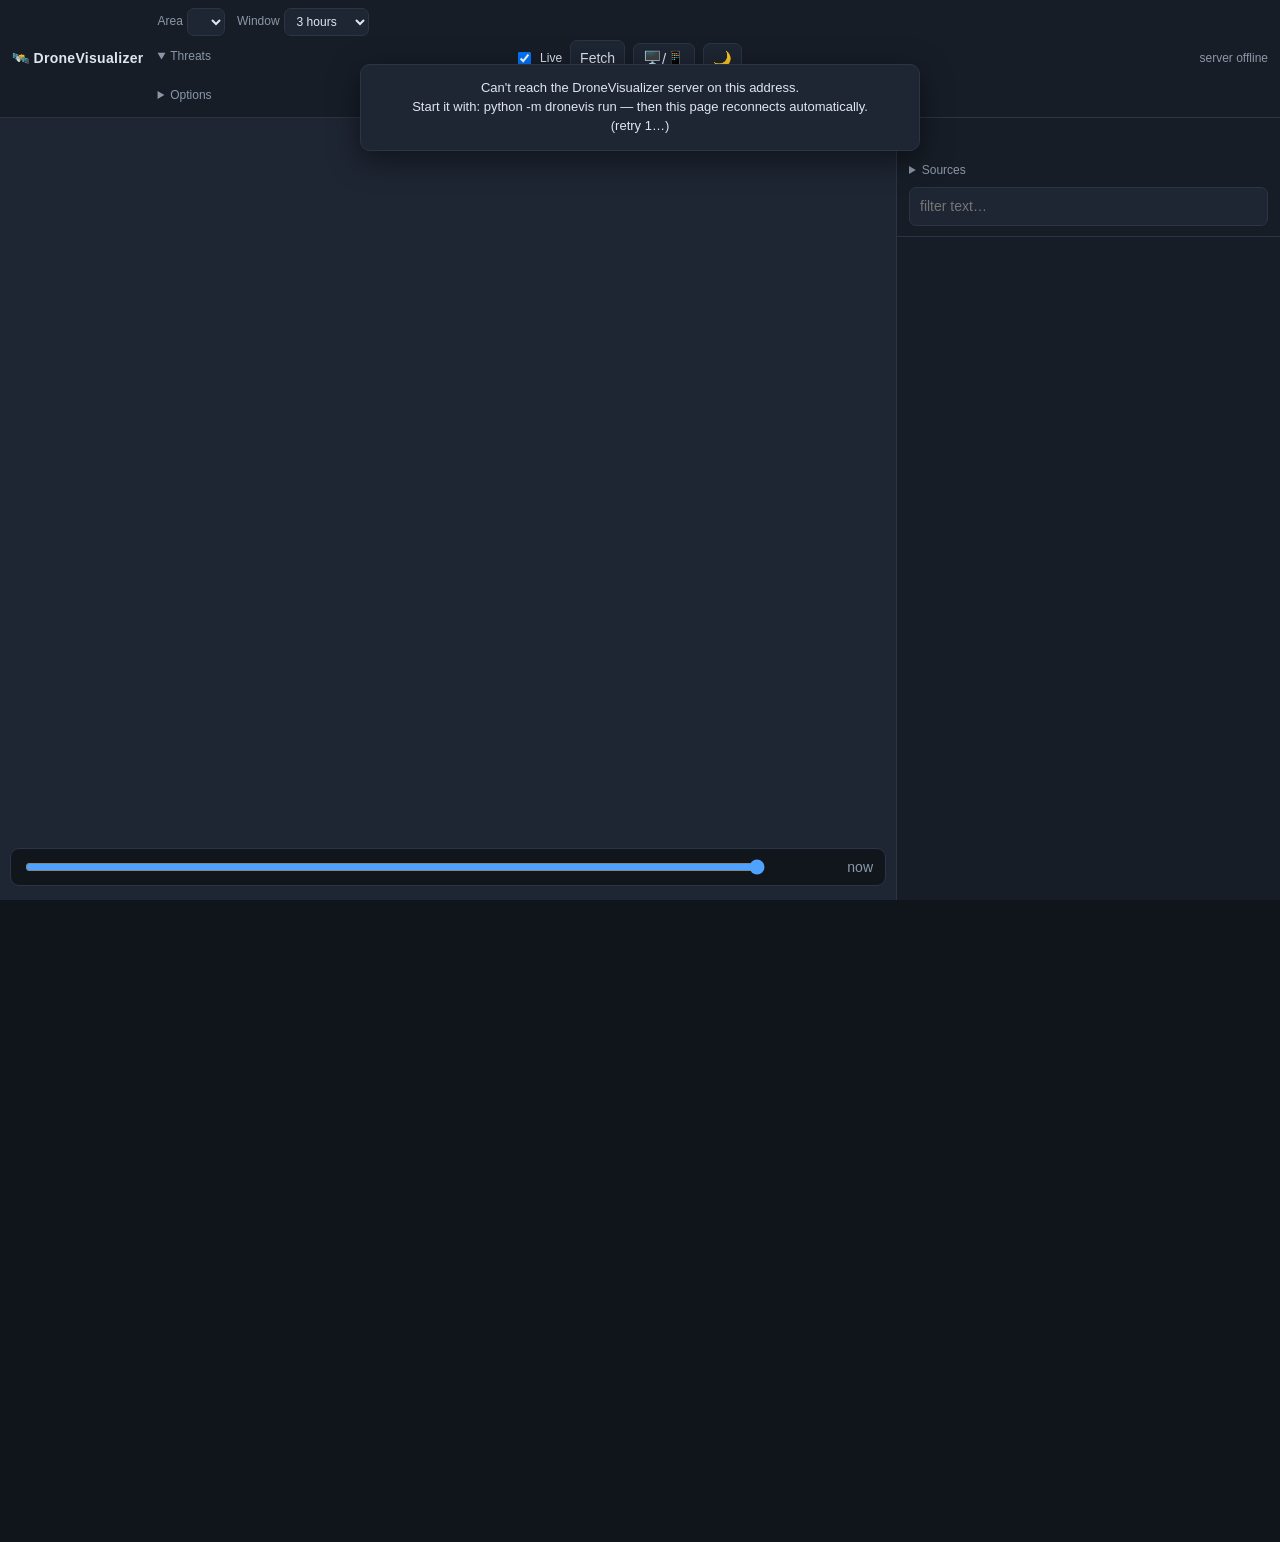
==== commit 2e08abe9: "0.9.12: fix refresh/fetch not showing new marks, foldable sources on mobile - manual Fetch now waits" ====
--- a/dronevis/web/index.html
+++ b/dronevis/web/index.html
@@ -79,7 +79,10 @@
       </button>
       <div class="stream-head">
         <div id="timeline" aria-hidden="true"></div>
-        <div id="channels" class="chips"></div>
+        <details id="chanBox">
+          <summary id="chanSummary">Sources</summary>
+          <div id="channels" class="chips"></div>
+        </details>
         <input type="search" id="search" data-i18n-ph="filterText" placeholder="filter text…" />
       </div>
       <ul id="msgs"></ul>
--- a/dronevis/web/style.css
+++ b/dronevis/web/style.css
@@ -53,6 +53,7 @@
 }
 #bar button { cursor: pointer; }
 #bar button:hover { border-color: var(--accent); }
+#bar button:disabled { opacity: .55; cursor: progress; }
 #bar .icon-btn { padding: 7px 9px; font-size: 15px; line-height: 1; }
 
 .bar-actions {
@@ -145,7 +146,7 @@
 #stream {
   position: absolute;
   left: 0; right: 0; bottom: 0;
-  height: 82vh;
+  height: 78vh;
   z-index: 800;
   display: flex;
   flex-direction: column;
@@ -153,13 +154,13 @@
   border-top: 1px solid var(--line);
   border-radius: 16px 16px 0 0;
   box-shadow: 0 -8px 30px rgba(0, 0, 0, .45);
-  transform: translateY(calc(82vh - var(--sheet-peek) - var(--safe-b)));
+  transform: translateY(calc(78vh - var(--sheet-peek) - var(--safe-b)));
   transition: transform .28s cubic-bezier(.4, 0, .2, 1);
   will-change: transform;
 }
-body.sheet-mid #stream { transform: translateY(42vh); }
+/* two states: peeking (just the handle) and open. Open leaves a strip of map
+   at the top so a tap there can dismiss it. */
 body.sheet-open #stream { transform: translateY(0); }
-body.sheet-mid .stream-head { display: flex; }
 
 #sheetHandle {
   all: unset;
@@ -191,7 +192,8 @@
   flex-shrink: 0;
 }
 body.sheet-open .stream-head { display: flex; }
-.stream-head #channels { flex-wrap: wrap; }
+.stream-head #channels { flex-wrap: wrap; margin-top: 6px; }
+#chanBox > summary { cursor: pointer; color: var(--muted); font-size: 12px; user-select: none; }
 .stream-head input[type="search"] {
   background: var(--panel-2); color: var(--text);
   border: 1px solid var(--line); border-radius: 7px; padding: 8px 10px; font: inherit;
@@ -228,6 +230,18 @@
 .pp-row { color: #333; }
 .pp-src { margin-top: 6px; padding-top: 6px; border-top: 1px solid #ddd; font-size: 12px; max-height: 160px; overflow-y: auto; }
 .pp-src a { color: #0067d6; text-decoration: none; }
+/* sources list, folded behind "Sources (N)" - closed by default on a phone */
+.pp-src-box { margin-top: 6px; padding-top: 6px; border-top: 1px solid #ddd; }
+.pp-src-box > summary { cursor: pointer; font-size: 12px; color: #555; user-select: none; }
+.pp-src-box .pp-src { margin-top: 4px; padding-top: 0; border-top: none; }
+/* on a phone the whole popup is tappable to open that report in the feed */
+.pp-feedhint { display: none; }
+body:not(.is-desktop) .leaflet-popup-content.pp-tap { cursor: pointer; }
+body:not(.is-desktop) .pp-feedhint {
+  display: block; margin-top: 6px; padding-top: 6px;
+  border-top: 1px solid #ddd; font-size: 12px; font-weight: 600; color: #0067d6;
+}
+.map-dark .pp-feedhint { border-top-color: var(--line); color: var(--accent); }
 .leaflet-control-zoom { margin-bottom: 8px !important; }
 
 /* ---- night mode: invert the normal OSM tiles, no external CDN ----
@@ -245,6 +259,8 @@
 }
 .map-dark .pp-row { color: var(--muted); }
 .map-dark .pp-src { border-top-color: var(--line); }
+.map-dark .pp-src-box { border-top-color: var(--line); }
+.map-dark .pp-src-box > summary { color: var(--muted); }
 .map-dark .pp-src a,
 .map-dark .leaflet-popup-content a { color: var(--accent); }
 .map-dark .leaflet-bar a {
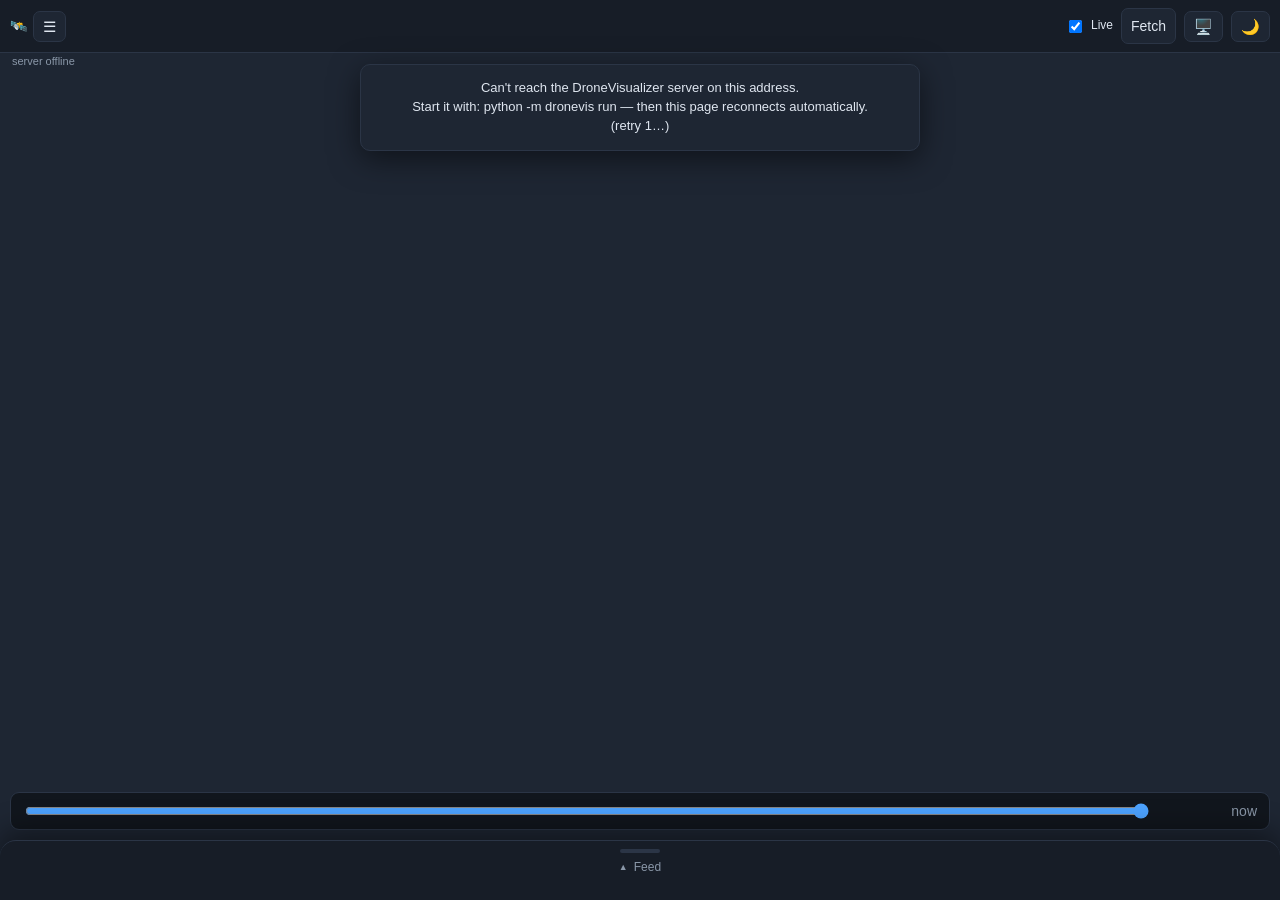
==== commit 998b7b7f: "0.9.17: feed search behind a button, auto-scroll to newest toggle - search field folds behind 🔍 next" ====
--- a/dronevis/web/index.html
+++ b/dronevis/web/index.html
@@ -78,12 +78,16 @@
         <span id="sheetSummary" data-i18n="feed">Feed</span>
       </button>
       <div class="stream-head">
-        <div id="timeline" aria-hidden="true"></div>
+        <div class="feed-tools">
+          <div id="timeline" aria-hidden="true"></div>
+          <button id="autoTop" class="icon-btn" aria-pressed="false">⤒</button>
+          <button id="searchBtn" class="icon-btn" aria-expanded="false">🔍</button>
+        </div>
         <details id="chanBox">
           <summary id="chanSummary">Sources</summary>
           <div id="channels" class="chips"></div>
         </details>
-        <input type="search" id="search" data-i18n-ph="filterText" placeholder="filter text…" />
+        <input type="search" id="search" data-i18n-ph="filterText" placeholder="filter text…" hidden />
       </div>
       <ul id="msgs"></ul>
     </aside>
--- a/dronevis/web/style.css
+++ b/dronevis/web/style.css
@@ -19,7 +19,7 @@
   height: 100%;
   display: flex;
   flex-direction: column;
-  overflow: hidden;
+  overflow: hidden; overflow: clip;
   font: 14px/1.45 -apple-system, "Segoe UI", Roboto, Ubuntu, sans-serif;
   color: var(--text);
   background: var(--bg);
@@ -122,7 +122,10 @@
 }
 
 /* ============================================================ layout */
-#main { position: relative; flex: 1 1 auto; min-height: 0; }
+/* clip, not just hidden: the sheet parked below the fold (translateY) counts as
+   scrollable overflow, and overflow:hidden still lets scripts/iOS scroll it -
+   which slid the whole app up under HA's header with no way back */
+#main { position: relative; flex: 1 1 auto; min-height: 0; overflow: hidden; overflow: clip; }
 
 #mapWrap { position: absolute; inset: 0; }
 #map { position: absolute; inset: 0; background: var(--panel-2); }
@@ -157,6 +160,7 @@
   transform: translateY(calc(78vh - var(--sheet-peek) - var(--safe-b)));
   transition: transform .28s cubic-bezier(.4, 0, .2, 1);
   will-change: transform;
+  overflow: hidden;
 }
 /* two states: peeking (just the handle) and open. Open leaves a strip of map
    at the top so a tap there can dismiss it. */
@@ -198,11 +202,27 @@
   background: var(--panel-2); color: var(--text);
   border: 1px solid var(--line); border-radius: 7px; padding: 8px 10px; font: inherit;
 }
-
+.stream-head input[type="search"][hidden] { display: none; }
+/* activity graph + feed buttons (auto-scroll to newest, search) in one row */
+.feed-tools { display: flex; align-items: center; gap: 6px; }
+.feed-tools #timeline { flex: 1; min-width: 0; }
+.feed-tools .icon-btn {
+  flex-shrink: 0; cursor: pointer;
+  background: var(--panel-2); color: var(--muted);
+  border: 1px solid var(--line); border-radius: 7px;
+  padding: 6px 8px; font: inherit; font-size: 14px; line-height: 1;
+}
+.feed-tools .icon-btn:hover { border-color: var(--accent); }
+.feed-tools .icon-btn[aria-pressed="true"],
+.feed-tools .icon-btn[aria-expanded="true"],
+.feed-tools .icon-btn.active { border-color: var(--accent); color: var(--accent); }
+
+/* min-height: 0 - without it a flex item is at least as tall as its content,
+   so a long post made the list outgrow the sheet instead of scrolling */
 #msgs {
   list-style: none; margin: 0; padding: 0;
   overflow-y: auto; -webkit-overflow-scrolling: touch;
-  flex: 1;
+  flex: 1; min-height: 0;
   padding-bottom: var(--safe-b);
 }
 .msg { padding: 10px 12px; border-bottom: 1px solid var(--line); cursor: pointer; }
@@ -230,6 +250,7 @@
 .pp-row { color: #333; }
 .pp-src { margin-top: 6px; padding-top: 6px; border-top: 1px solid #ddd; font-size: 12px; max-height: 160px; overflow-y: auto; }
 .pp-src a { color: #0067d6; text-decoration: none; }
+.pp-desc { color: #e2493d; }              /* descending - often right before a strike */
 /* sources list, folded behind "Sources (N)" - closed by default on a phone */
 .pp-src-box { margin-top: 6px; padding-top: 6px; border-top: 1px solid #ddd; }
 .pp-src-box > summary { cursor: pointer; font-size: 12px; color: #555; user-select: none; }
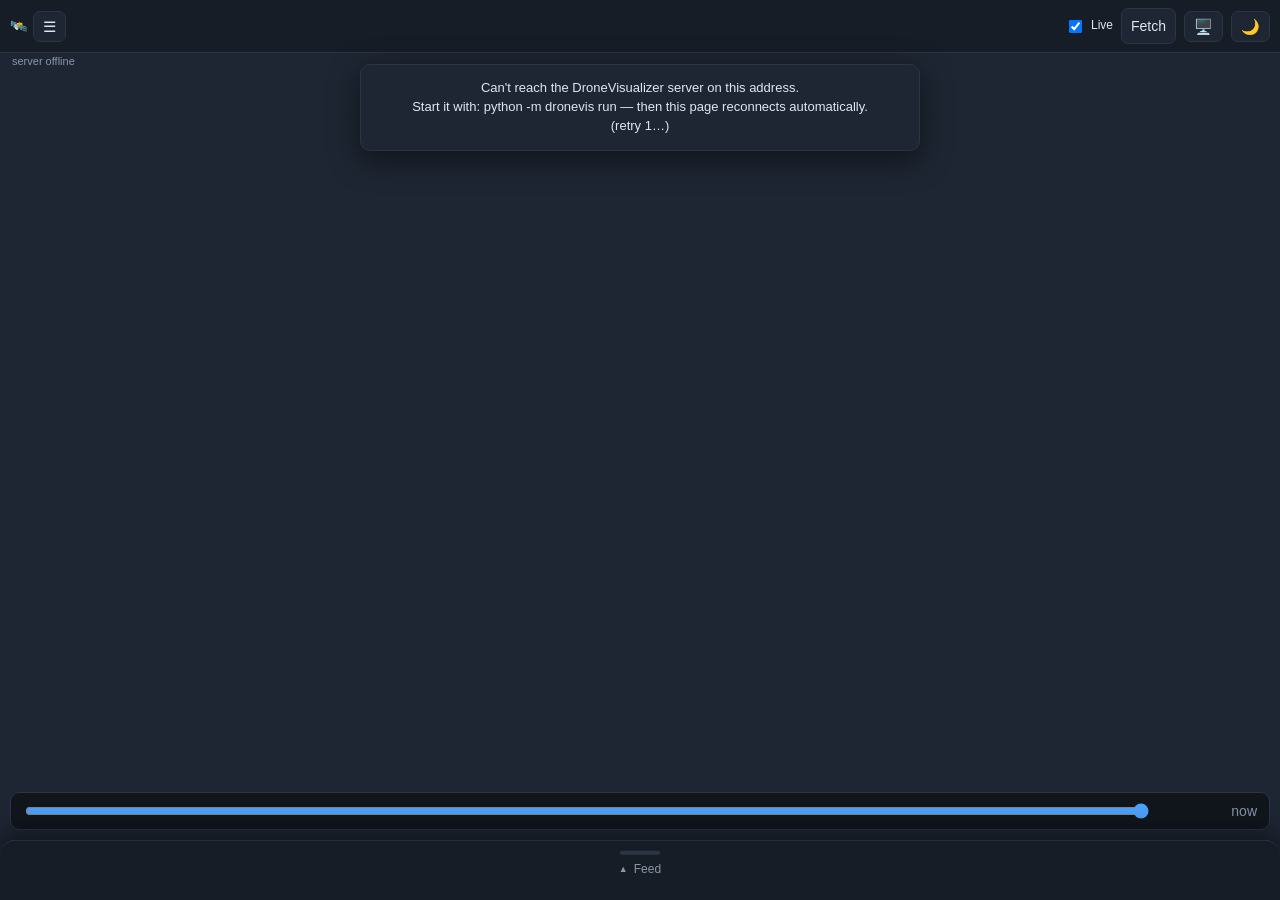
==== commit a00bcc61: "0.9.18: course prediction + danger, resizable phone feed, selectolax 1.0 fix - predict.py: smoothed " ====
--- a/dronevis/web/index.html
+++ b/dronevis/web/index.html
@@ -54,6 +54,7 @@
     </div>
 
     <div class="bar-actions">
+      <button id="dangerPill" class="danger-pill" hidden></button>
       <span id="freshness" class="freshness"></span>
       <label class="live"><input type="checkbox" id="live" checked /> <span data-i18n="live">Live</span></label>
       <button id="ingestBtn" data-i18n="fetch" title="Fetch new posts now">Fetch</button>
--- a/dronevis/web/style.css
+++ b/dronevis/web/style.css
@@ -8,6 +8,7 @@
   --accent: #4da3ff;
   --bar-h: 52px;
   --sheet-peek: 60px;
+  --sheet-gap: 40px;            /* map strip left above a fully raised sheet */
   --safe-b: env(safe-area-inset-bottom, 0px);
 }
 
@@ -143,28 +144,37 @@
   backdrop-filter: blur(3px);
 }
 #scrub { flex: 1; accent-color: var(--accent); }
+/* phone: the sheet covers the bottom of the map, so the attribution moves up
+   above the history slider instead of hiding behind the sheet */
+body:not(.is-desktop) .leaflet-bottom { bottom: calc(var(--sheet-peek) + var(--safe-b) + 58px); }
 #scrubLabel { color: var(--muted); font-variant-numeric: tabular-nums; min-width: 96px; text-align: right; }
 
 /* ============================================================ feed / bottom sheet */
 #stream {
   position: absolute;
   left: 0; right: 0; bottom: 0;
-  height: 78vh;
-  z-index: 800;
+  height: calc(100% - var(--sheet-gap));
+  z-index: 1050;               /* over Leaflet's zoom / attribution (1000), under the header */
   display: flex;
   flex-direction: column;
   background: var(--panel);
   border-top: 1px solid var(--line);
   border-radius: 16px 16px 0 0;
   box-shadow: 0 -8px 30px rgba(0, 0, 0, .45);
-  transform: translateY(calc(78vh - var(--sheet-peek) - var(--safe-b)));
+  transform: translateY(calc(100% - var(--sheet-peek) - var(--safe-b)));
   transition: transform .28s cubic-bezier(.4, 0, .2, 1);
   will-change: transform;
   overflow: hidden;
 }
-/* two states: peeking (just the handle) and open. Open leaves a strip of map
-   at the top so a tap there can dismiss it. */
-body.sheet-open #stream { transform: translateY(0); }
+/* Peeking (just the handle) or open at any height: drag the handle to resize,
+   it stays where it's let go (snaps to peek / full near the ends, a flick
+   goes all the way). --sheet-y is how far below fully raised it sits (set
+   from JS). Fully raised still leaves a strip of map at the top, so a tap
+   there can dismiss it. */
+body.sheet-open #stream { transform: translateY(var(--sheet-y, 0px)); }
+body.sheet-dragging #stream { transition: none; }
+/* the part of the sheet pushed below the screen must not hide the last posts */
+body.sheet-open:not(.is-desktop) #msgs { padding-bottom: calc(var(--sheet-y, 0px) + var(--safe-b)); }
 
 #sheetHandle {
   all: unset;
@@ -172,10 +182,12 @@
   flex-direction: column;
   align-items: center;
   gap: 6px;
-  padding: 8px 12px 10px;
-  cursor: pointer;
+  padding: 10px 12px 12px;
+  cursor: grab;
   flex-shrink: 0;
-}
+  touch-action: none;          /* the drag is ours, not a page scroll */
+}
+body.sheet-dragging #sheetHandle { cursor: grabbing; }
 #sheetHandle .grip {
   width: 40px; height: 4px; border-radius: 2px;
   background: var(--line);
@@ -321,6 +333,23 @@
 }
 @keyframes fpulse { 50% { opacity: .55; } }
 
+/* the most urgent threat to you / the area (tap: show it) */
+#bar .danger-pill {
+  font-size: 12px; font-weight: 700; white-space: nowrap;
+  padding: 5px 10px; border-radius: 999px;
+}
+#bar .danger-pill[hidden] { display: none; }
+#bar .danger-pill.medium { color: #ffcf5c; border-color: #8a6a1f; background: rgba(255, 183, 3, .12); }
+#bar .danger-pill.high {
+  color: #fff; background: #c62f24; border-color: #ff5a4e;
+  animation: fpulse 1.4s ease-in-out infinite;
+}
+.pp-danger { font-weight: 600; }
+.pp-danger.high { color: #e2493d !important; }
+.pp-danger.medium { color: #b7791f !important; }
+.map-dark .pp-danger.medium { color: #ffcf5c !important; }
+.map-dark .pp-danger.low { color: var(--accent) !important; }
+
 /* whole-screen flash when a new threat appears */
 body.flash #main::after {
   content: ""; position: absolute; inset: 0; z-index: 1200; pointer-events: none;
@@ -362,7 +391,6 @@
 .here-pin { font-size: 20px; line-height: 1; text-align: center; filter: drop-shadow(0 1px 2px rgba(0,0,0,.6)); }
 #geo.on { border-color: var(--accent); color: var(--accent); }
 #geo.busy { opacity: .5; }
-.pp-here { color: var(--accent) !important; font-weight: 600; }
 
 /* feed rows tied to the clicked map marker */
 .msg.pinned { background: rgba(77,163,255,.14); box-shadow: inset 3px 0 0 var(--accent); }
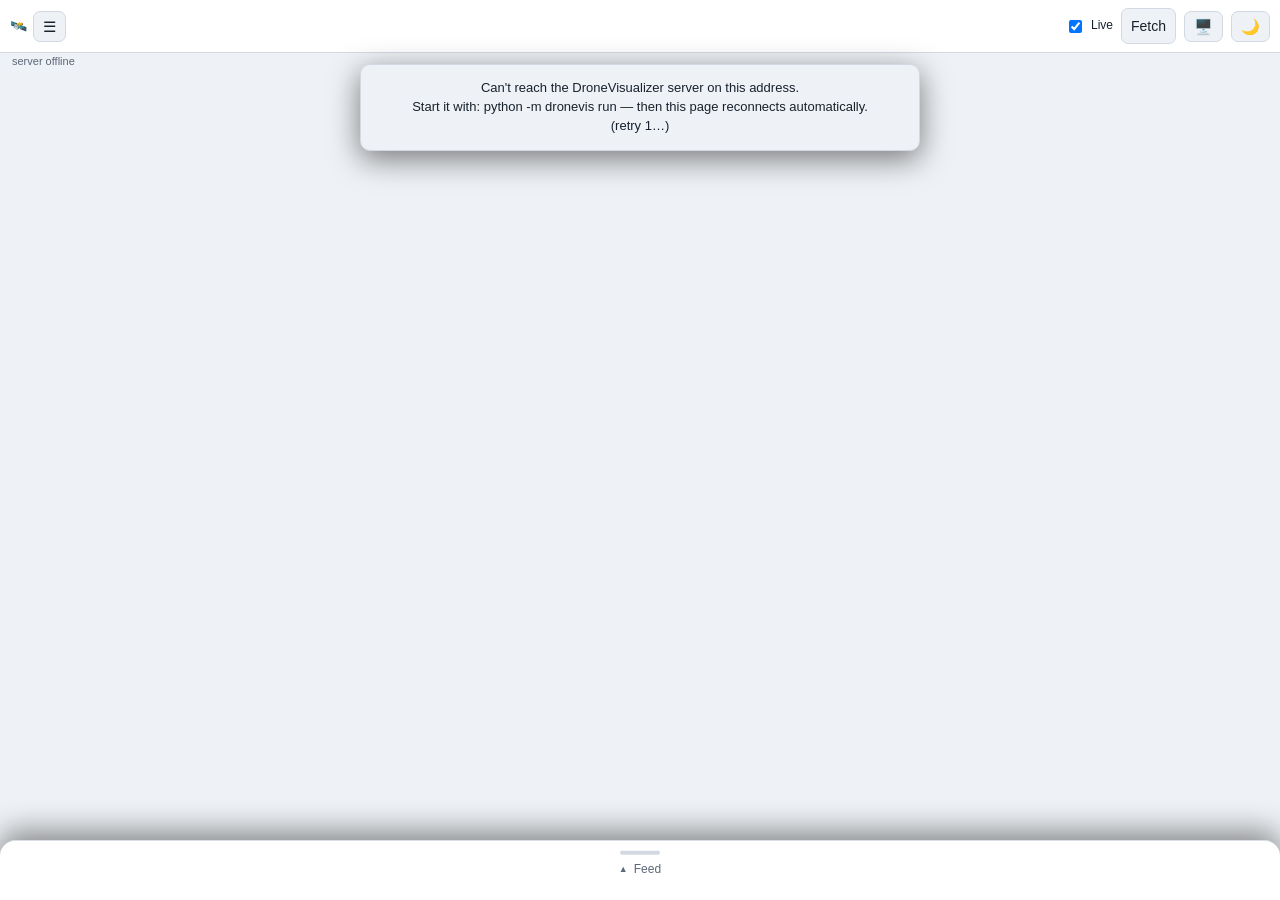
==== commit 6095445f: "1.1.0: missile launch areas + trajectories, bomber takeoff timer, HA home, adaptive polling - launch" ====
--- a/dronevis/web/index.html
+++ b/dronevis/web/index.html
@@ -54,6 +54,7 @@
     </div>
 
     <div class="bar-actions">
+      <span id="aviation" class="aviation"></span>
       <button id="dangerPill" class="danger-pill" hidden></button>
       <span id="freshness" class="freshness"></span>
       <label class="live"><input type="checkbox" id="live" checked /> <span data-i18n="live">Live</span></label>
@@ -67,7 +68,8 @@
   <div id="main">
     <div id="mapWrap">
       <div id="map"></div>
-      <div id="scrubWrap">
+      <div id="edgeMarks" aria-hidden="true"></div>
+      <div id="scrubWrap" hidden>
         <input type="range" id="scrub" min="0" max="100" value="100" aria-label="History" />
         <span id="scrubLabel">now</span>
       </div>
@@ -81,6 +83,8 @@
       <div class="stream-head">
         <div class="feed-tools">
           <div id="timeline" aria-hidden="true"></div>
+          <span id="hiddenCount" class="hidden-count"></span>
+          <button id="onMapBtn" class="icon-btn" aria-pressed="false">🗺️</button>
           <button id="autoTop" class="icon-btn" aria-pressed="false">⤒</button>
           <button id="searchBtn" class="icon-btn" aria-expanded="false">🔍</button>
         </div>
--- a/dronevis/web/style.css
+++ b/dronevis/web/style.css
@@ -11,6 +11,23 @@
   --sheet-gap: 40px;            /* map strip left above a fully raised sheet */
   --safe-b: env(safe-area-inset-bottom, 0px);
 }
+/* light theme for the whole UI (header, feed, sheet) - the same ☀/🌙 button
+   as the map; everything below reads these variables */
+body:not(.map-dark) {
+  --bg: #f3f5f8;
+  --panel: #ffffff;
+  --panel-2: #eef1f5;
+  --line: #d3d9e2;
+  --text: #18212d;
+  --muted: #5b6878;
+  --accent: #0a66d1;
+  color-scheme: light;
+}
+body:not(.map-dark) .freshness.ok { color: #1f7a33; border-color: #9fd3ac; }
+body:not(.map-dark) .freshness.warn { color: #8a5a00; border-color: #e3c37a; }
+body:not(.map-dark) #bar .danger-pill.medium { color: #8a5a00; border-color: #e3b44a; background: rgba(255, 183, 3, .18); }
+body:not(.map-dark) .avia-chip:not(.window) { color: #8a5a00; border-color: #e3b44a; background: rgba(255, 183, 3, .16); }
+body:not(.map-dark) .feed-tools .icon-btn { background: var(--panel-2); }
 
 * { box-sizing: border-box; }
 
@@ -131,6 +148,8 @@
 #mapWrap { position: absolute; inset: 0; }
 #map { position: absolute; inset: 0; background: var(--panel-2); }
 
+/* history slider: hidden for now (unused) - the map always shows "now" */
+#scrubWrap[hidden] { display: none !important; }
 #scrubWrap {
   position: absolute;
   left: 10px; right: 10px;
@@ -225,6 +244,7 @@
   padding: 6px 8px; font: inherit; font-size: 14px; line-height: 1;
 }
 .feed-tools .icon-btn:hover { border-color: var(--accent); }
+.feed-tools .hidden-count { font-size: 11px; color: var(--muted); white-space: nowrap; }
 .feed-tools .icon-btn[aria-pressed="true"],
 .feed-tools .icon-btn[aria-expanded="true"],
 .feed-tools .icon-btn.active { border-color: var(--accent); color: var(--accent); }
@@ -306,6 +326,51 @@
 .map-dark .leaflet-control-attribution a { color: var(--muted); }
 .map-dark #scrubWrap { background: rgba(8, 10, 14, .86); }
 
+/* missile-carrier aviation in the air: a timer since takeoff */
+.aviation { display: inline-flex; gap: 6px; }
+.aviation:empty { display: none; }
+.avia-chip {
+  font-size: 12px; font-weight: 600; white-space: nowrap; cursor: pointer;
+  padding: 4px 9px; border-radius: 999px; border: 1px solid #6a5a2a;
+  background: rgba(232, 196, 106, .14); color: #e8c46a; text-decoration: none;
+}
+.avia-chip.window { border-color: #d9573f; background: #b3402f; color: #fff;
+  animation: fpulse 1.4s ease-in-out infinite; }
+
+/* ⌂ reset view / 📌 set default view, under the zoom buttons */
+.view-ctl a { font-size: 15px; line-height: 30px; text-decoration: none; }
+.view-ctl a.saved { background: var(--accent); color: #fff; }
+.view-ctl a[data-act="edges"]:not(.on) { opacity: .45; }
+.edge-mark.start { border-width: 2px; border-style: solid; }
+.edge-mark.end { box-shadow: 0 0 0 3px rgba(226, 73, 61, .55), 0 1px 4px rgba(0, 0, 0, .5); }
+
+/* tracks outside the current view: arrows on the map's edge pointing at them */
+#edgeMarks { position: absolute; inset: 0; z-index: 450; pointer-events: none; overflow: hidden; }
+.edge-mark {
+  position: absolute; width: 24px; height: 24px; margin: -12px 0 0 -12px;
+  border-radius: 50%; pointer-events: auto; cursor: pointer;
+  display: flex; align-items: center; justify-content: center;
+  border: 2px solid rgba(255, 255, 255, .85); box-shadow: 0 1px 4px rgba(0, 0, 0, .5);
+  font: 600 11px/1 -apple-system, "Segoe UI", sans-serif; color: #fff;
+}
+.edge-mark .arr { position: absolute; width: 0; height: 0;
+  border-left: 5px solid transparent; border-right: 5px solid transparent;
+  border-bottom: 7px solid rgba(255, 255, 255, .95); top: -9px; left: 5px; transform-origin: 5px 21px; }
+
+/* missile trajectory: distance / flight time next to the target, launch areas */
+.missile-label {
+  margin: -11px 0 0 18px; white-space: nowrap; pointer-events: none;
+  font: 600 12px/1.2 -apple-system, "Segoe UI", sans-serif; color: #fff;
+  background: rgba(16, 20, 27, .82); border: 1px solid rgba(255, 255, 255, .25);
+  border-radius: 6px; padding: 2px 6px;
+}
+.launch-site {
+  margin: -8px 0 0 -6px; white-space: nowrap; pointer-events: none;
+  font: 11px/1.2 -apple-system, "Segoe UI", sans-serif; color: var(--muted);
+  text-shadow: 0 0 3px rgba(0, 0, 0, .9);
+}
+.launch-site.sure { color: #fff; font-weight: 600; }
+.launch-site span { margin-right: 3px; }
 .leaflet-tooltip.count-badge {
   background: transparent; border: none; box-shadow: none;
   padding: 0; margin: 0;
